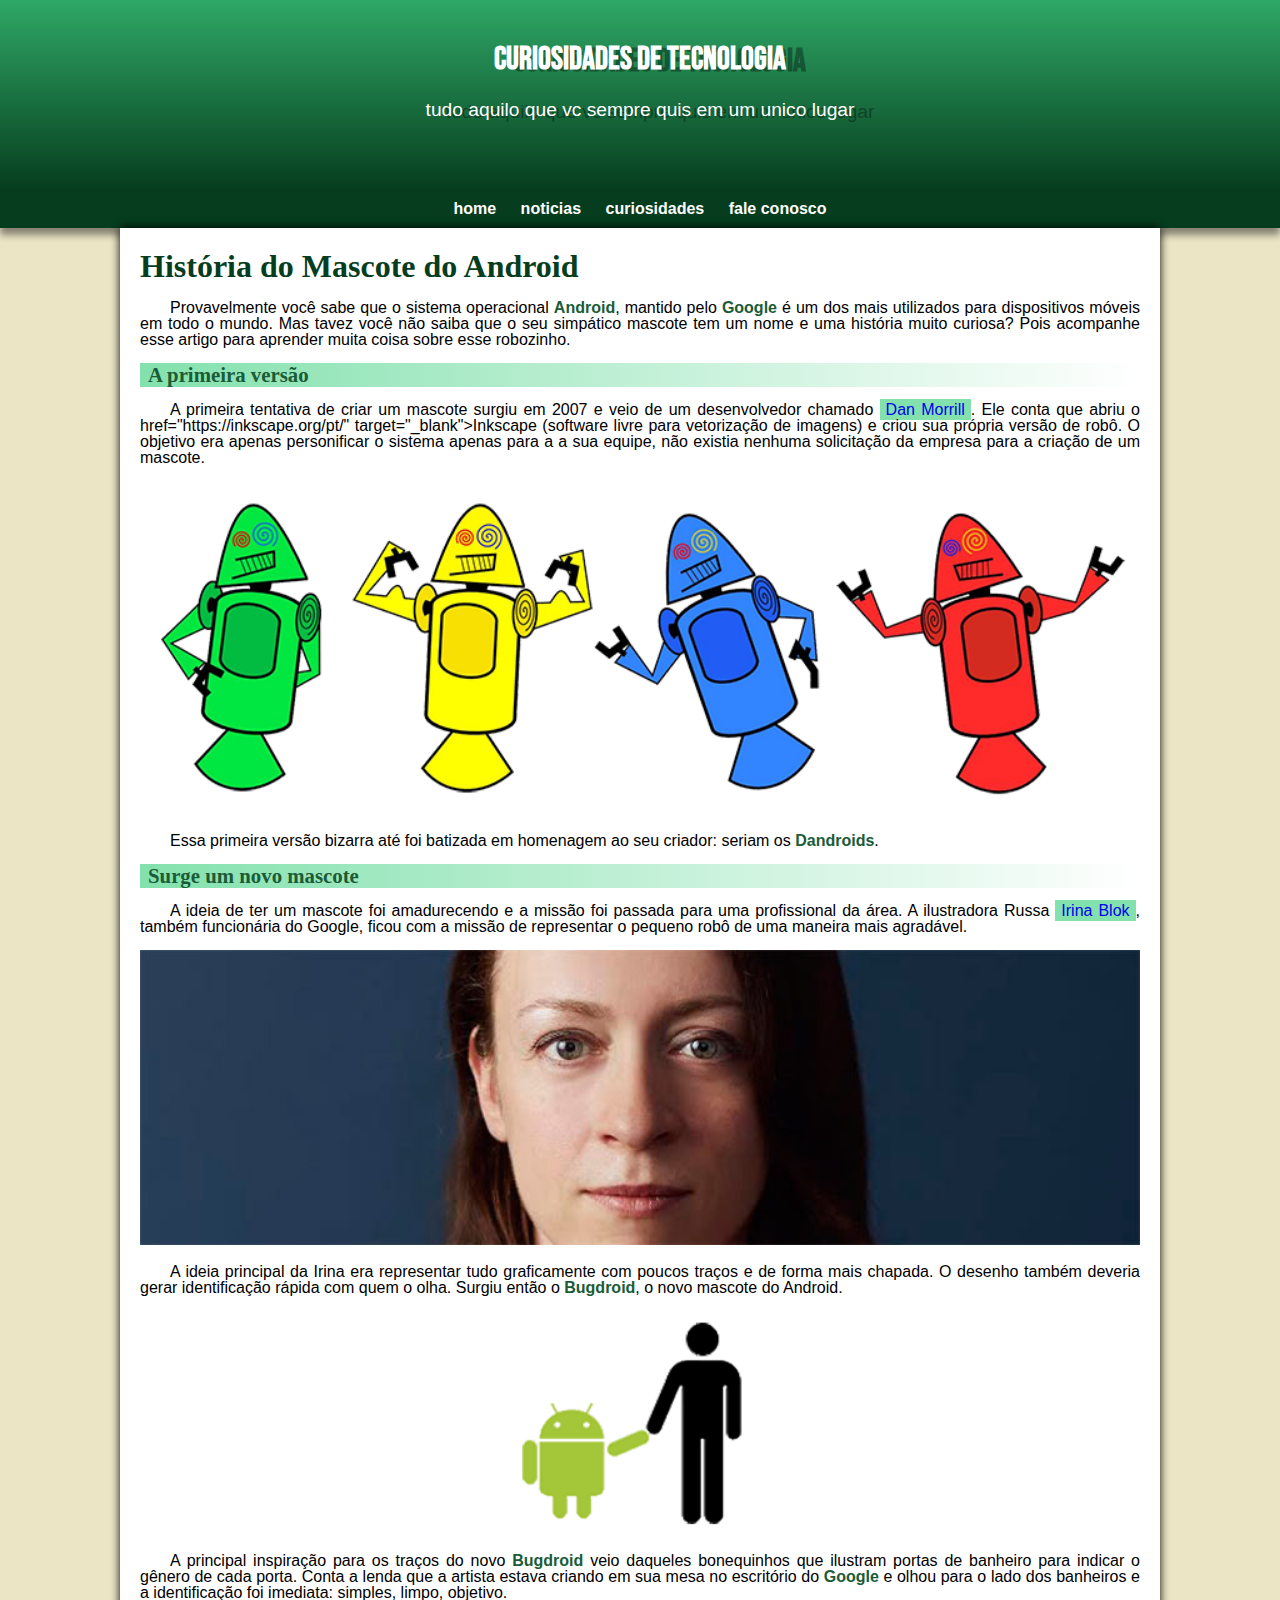
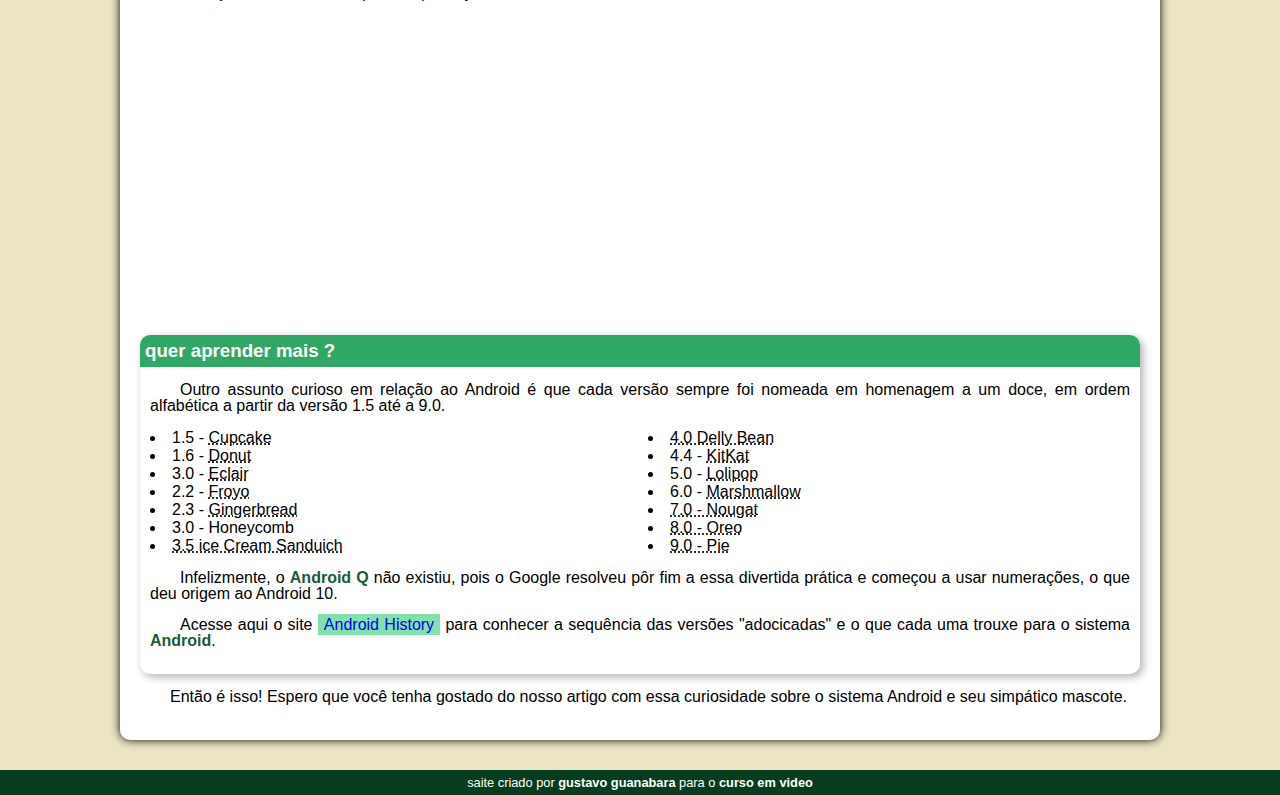
==== index.html @ 49d0d947 "site novo" ====
<!DOCTYPE html>
<html lang="pt-br">
<head>
    <meta charset="UTF-8">
    <meta name="viewport" content="width=device-width, initial-scale=1.0">
    <title>como surgiu o mascote do android</title>
    <link rel="shortcut icon" href="imagens/favicon.ico" type="image/x-icon">
    <link rel="stylesheet" href="estilo/style.css">
</head>
<body>
    <header>
    <h1>curiosidades de tecnologia</h1>
    <p>tudo aquilo que vc sempre quis em um unico lugar</p>
    </header>
    <nav>
        <a href="#">home</a>
        <a href="#">noticias</a>
        <a href="#">curiosidades</a>
        <a href="#">fale conosco</a>

           
    </nav>
    <main>
        <article>
            <h1>História do Mascote do Android</h1>

            <p>Provavelmente você sabe que o sistema operacional <strong>Android</strong>, mantido pelo <strong>Google</strong> é um dos mais utilizados para dispositivos móveis em todo o mundo. Mas tavez você não saiba que o seu simpático mascote tem um nome e uma história muito curiosa? Pois acompanhe esse artigo para aprender muita coisa sobre esse robozinho.</p>

            <h2>A primeira versão</h2>

            <p>A primeira tentativa de criar um mascote surgiu em 2007 e veio de um desenvolvedor chamado <a href="https://androidcommunity.com/dan-morrill-shows-us-the-android-mascot-that-almost-was-20130103/" target="_blank" class="exterbo">Dan Morrill</a>. Ele conta que abriu o </a>href="https://inkscape.org/pt/" target="_blank">Inkscape </a>(software livre para vetorização de imagens) e criou sua própria versão de robô. O objetivo era apenas personificar o sistema apenas para a a sua equipe, não existia nenhuma solicitação da empresa para a criação de um mascote.</p>

            <picture>
               <source media="(max-width:600px )" srcset="imagens/dan-droids-pq.png">
                <img src="imagens/dan-droids.png" alt="primeiro mascote do android">
                
            </picture>

            <p>Essa primeira versão bizarra até foi batizada em homenagem ao seu criador: seriam os <strong>Dandroids</strong>.</p>

            <h2>Surge um novo mascote</h2>

            <p>A ideia de ter um mascote foi amadurecendo e a missão foi passada para uma profissional da área. A ilustradora Russa <a href="https://www.irinablok.com/" target="_blank">Irina Blok</a>, também funcionária do Google, ficou com a missão de representar o pequeno robô de uma maneira mais agradável.</p>

            <picture>
                <source media="(max-width:600px )" srcset="imagens/irina-blok-pq.jpg">
                <img src="imagens/irina-blok.jpg" alt="Irina block, criadora do android">
            </picture>

            <p>A ideia principal da Irina era representar tudo graficamente com poucos traços e de forma mais chapada. O desenho também deveria gerar identificação rápida com quem o olha. Surgiu então o <strong>Bugdroid</strong>, o novo mascote do Android.</p>

            <img src="imagens/bugdroid.png" class="pequena" alt="Bugdroid">

            <p>A principal inspiração para os traços do novo <strong>Bugdroid</strong> veio daqueles bonequinhos que ilustram portas de banheiro para indicar o gênero de cada porta. Conta a lenda que a artista estava criando em sua mesa no escritório do <strong>Google</strong> e olhou para o lado dos banheiros e a identificação foi imediata: simples, limpo, objetivo.</p>

            <iframe width="560" height="315" src="https://www.youtube.com/embed/l2UDgpLz20M?si=iM90tg-365IVuLo6" title="YouTube video player" frameborder="0" allow="accelerometer; autoplay; clipboard-write; encrypted-media; gyroscope; picture-in-picture; web-share" allowfullscreen></iframe>
            
            

<aside>
    <h3>quer aprender mais ?</h3>
    
    <p>Outro assunto curioso em relação ao Android é que cada versão sempre foi nomeada em homenagem a um doce, em ordem alfabética a partir da versão 1.5 até a 9.0.</p>
    
    <ul>
        <li>1.5 - <abbr title="Bolo de copo">Cupcake</abbr></li>
        <li>1.6 - <abbr title="Rosquinha">Donut</abbr></li>
        <li>3.0 - <abbr title="Bomba">Eclair</abbr></li>
        <li>2.2 - <abbr title="Iorgurte congelado">Froyo</abbr></li>
        <li>2.3 - <abbr title="Biscoito de gengibre">Gingerbread</abbr></li>
        <li>3.0 - Honeycomb</li>
        <li><abbr title="sanduiche de sorvete">3.5 ice Cream Sanduich</abbr></li>
        <li><abbr title="jujuba">4.0 Delly Bean</abbr></li>
        <li>4.4 - <abbr title="kit kat">KitKat</abbr></li>
        <li>5.0 - <abbr title="">Lolipop</abbr></li>
        <li>6.0 - <abbr title="Mashmallow">Marshmallow</abbr></li>
        <li><abbr title="Torrone">7.0 - Nougat</abbr></li>
        <li> <abbr title="oreo">8.0 - Oreo</abbr></li>
        <li><abbr title="torta">  9.0 - Pie</abbr></li>
        
    </ul>
    
    <p>Infelizmente, o <strong>Android Q</strong> não existiu, pois o Google resolveu pôr fim a essa divertida prática e começou a usar numerações, o que deu origem ao Android 10.</p>
    
    
        <p>Acesse aqui o site <a href="https://www.android.com/intl/en_uk/history/#/donut" target="_blank">Android History</a> para conhecer a sequência das versões "adocicadas" e o que cada uma trouxe para o sistema <strong>Android</strong>.</p>
    
</aside>

<p>Então é isso! Espero que você tenha gostado do nosso artigo com essa curiosidade sobre o sistema Android e seu simpático mascote.</p>
            
        </article>
    </main>
    <footer>
        <p>saite criado por <a href="#" target="_blank">gustavo guanabara</a> para o <a href="#">curso em video</a></p>
    </footer>
</body>
</html>
---- estilo/style.css ----
@charset "UTF-8";

@import url('https://fonts.googleapis.com/css2?family=Bebas+Neue&family=Sedgwick+Ave+Display&display=swap');
@font-face{
    font-family: 'Android';
    src: url(../fontes/idroid.otf) format('opentype');
    font-weight: normal;
}

:root {
        --cor0: #ebe5c5;
        --cor1: #83e1ad;
        --cor2: #3ddc84;
        --cor3: #2fa866;
        --cor4: #1a5c37;
        --cor5: #063d1e;

        --font-padrao: Arial, Verdana , Helvetica , Sans-serif;
        --font-destaque: 'Bebas Neue', sans-serif;
        --font-android:'Andoid';
}

*{
margin: 0px;
padding: 0px;
}
body {
        background-color: var(--cor0);
        font-family: var(--font-padrao);
    }
    a.externo::after{
        content: '\00A0\1F517';
    }
header {
    background-image: linear-gradient(to bottom, var(--cor3),var(--cor5));
    min-height: 150px;
    text-align: center;
    padding-top: 40px;

}
header > h1{
    color: white;
    font-family: var(--font-destaque);
    margin-bottom: 20px;
    text-shadow: 20px 2px 0px rgba(0, 0, 0, 0.37);
}
header > p {
    font-family: var(--font-padrao);
    font-size: 1.2em;
    color: white;
    max-width: 500px;
    padding-right: 10px;
    padding-left: 10px;
    margin: auto;
    text-shadow: 20px 2px 0px rgba(0, 0, 0, 0.37);

    
}
nav{
    background-color: var(--cor5);
    text-align: center;
    padding: 10px;
    box-shadow: 0px 7px 7px rgba(0, 0, 0, 0.432);
}
nav > a {
    color: white;
    padding: 10px;
    border-radius: 5px;
    text-decoration: none;
    
    font-weight: bold;
    transition-duration: .5s;
}
nav > a:hover{
    background-color: var(--cor2);
    color: var(--cor3);
}

main{
    min-width: 300px;
    max-width: 1000px;
    margin: auto;
    margin-bottom: 30px;
    padding: 20px;
    background-color: white;
    box-shadow: 0px 0px 10px black;
    border-bottom-left-radius: 10px;
    border-bottom-right-radius: 10px ;
    
    
}
main h1 {
    color: var(--cor5);
    font-family: var(--font-android);
}
main h2{
    font-family: var(--font-android);
    color: var(--cor4);
    font-size: 1.3em;
    background-image: linear-gradient(to right, var(--cor1),transparent);
    text-indent: 8px;
}
main p{
    margin: 15px 0px;
    text-align: justify;
    text-indent: 30px;
    font-size: 1em;
    line-height: 1em;
 }

main img{
width: 100%;
}
main strong{
    color: var(--cor4);
    font-weight: bold;
   
}
main a {
    text-decoration: none;
    font-weight: var(--cor5);
    background-color: var(--cor1);
    padding: 2px 6px;
}
main a:hover{
    text-decoration: underline;
    color: var(--cor4);
}
main img.pequena{
    max-width: 350px;
    display: block;
    margin: auto;

}


aside {
    background-color: white;
    padding: 10px;
    border-radius: 10px;
    box-shadow:3px 3px 8px rgba(0, 0, 0, 0.308) ; 
}
aside > h3 {
    background-color: var(--cor3);
    color: white;
    padding: 5px;
    margin: -10px -10px 0px -10px;
    border-radius: 10px 10px 0px 0px;
   
}
aside > ul{
    list-style-type: '\2714\00A0\00A0';
list-style: inside;
columns: 2;
}

footer{
    background-color: var(--cor5);
    color: white;
    text-align: center;
    font-size: 0.8em;
    padding: 5px;
}
footer a  {
color: white;
font-weight: bold;
text-decoration: none;
}
footer a:hover {
    text-decoration: underline;
    color: var(--cor1);
}
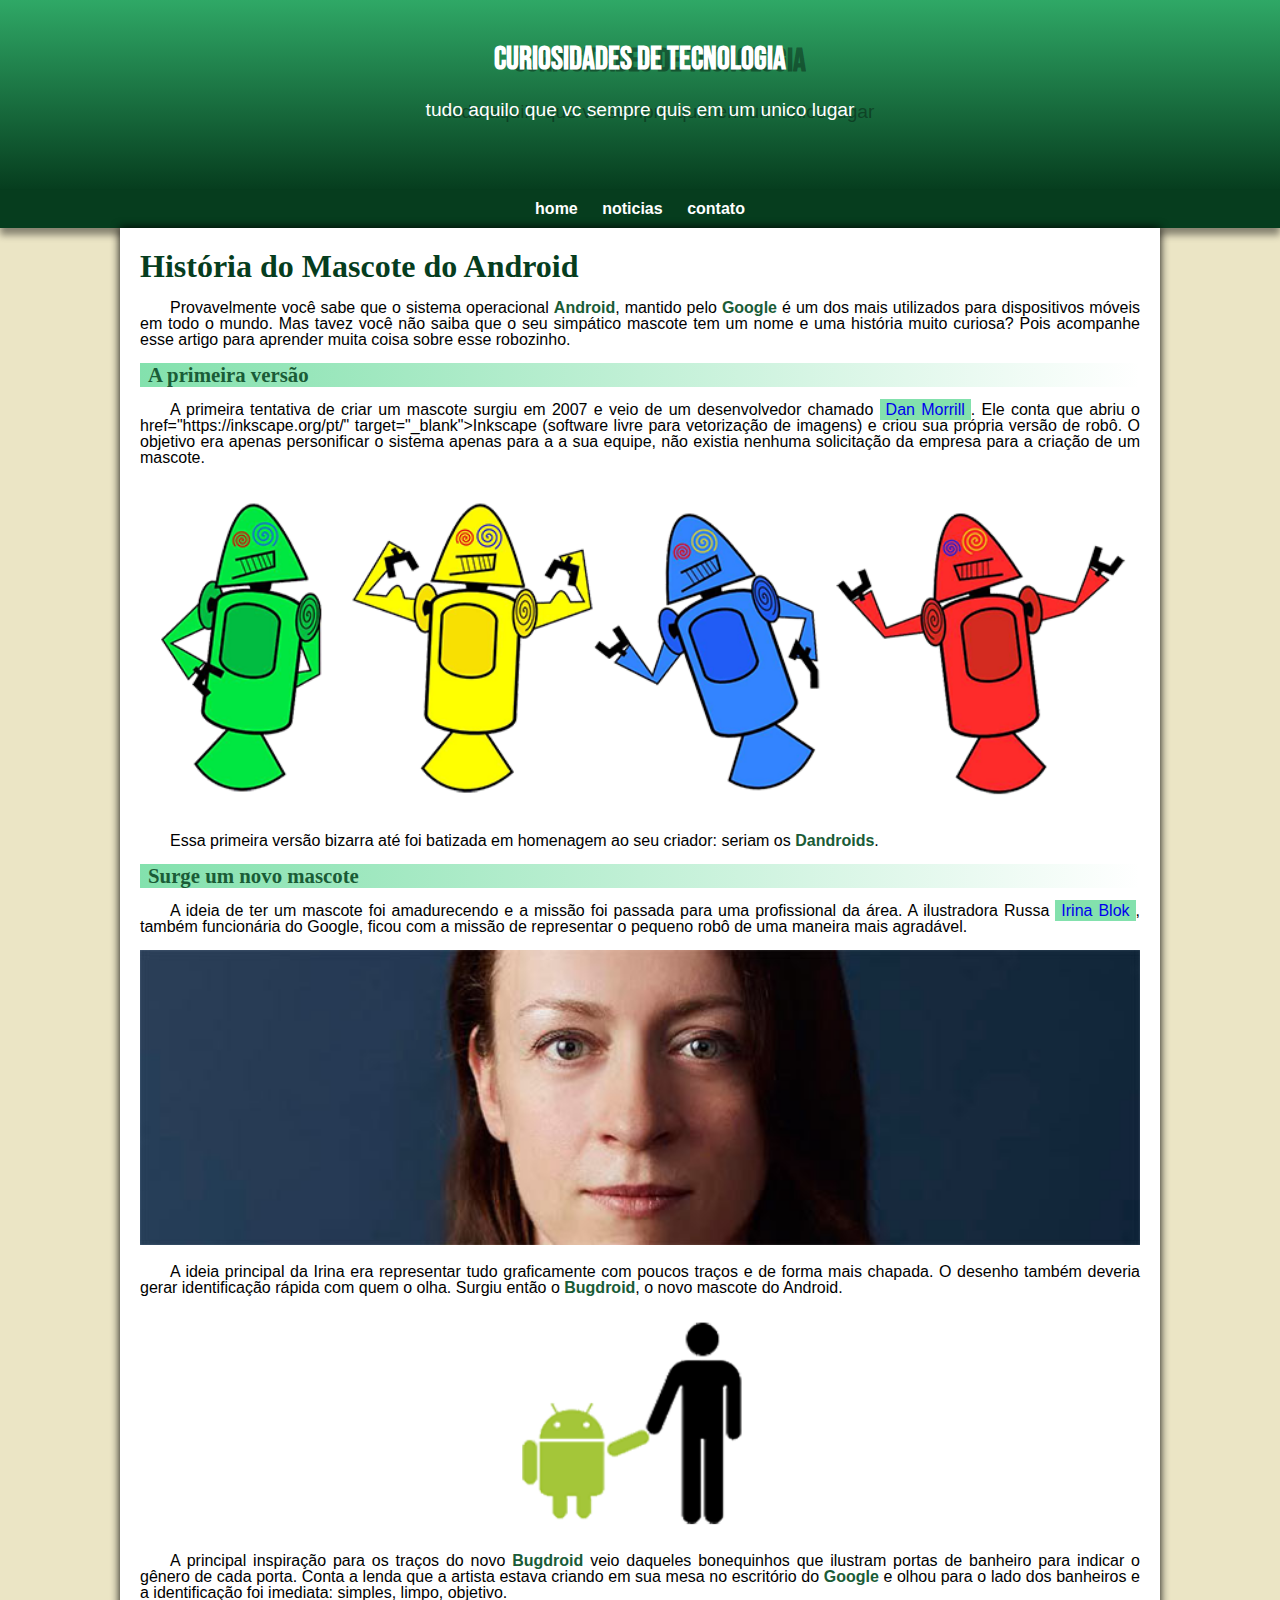
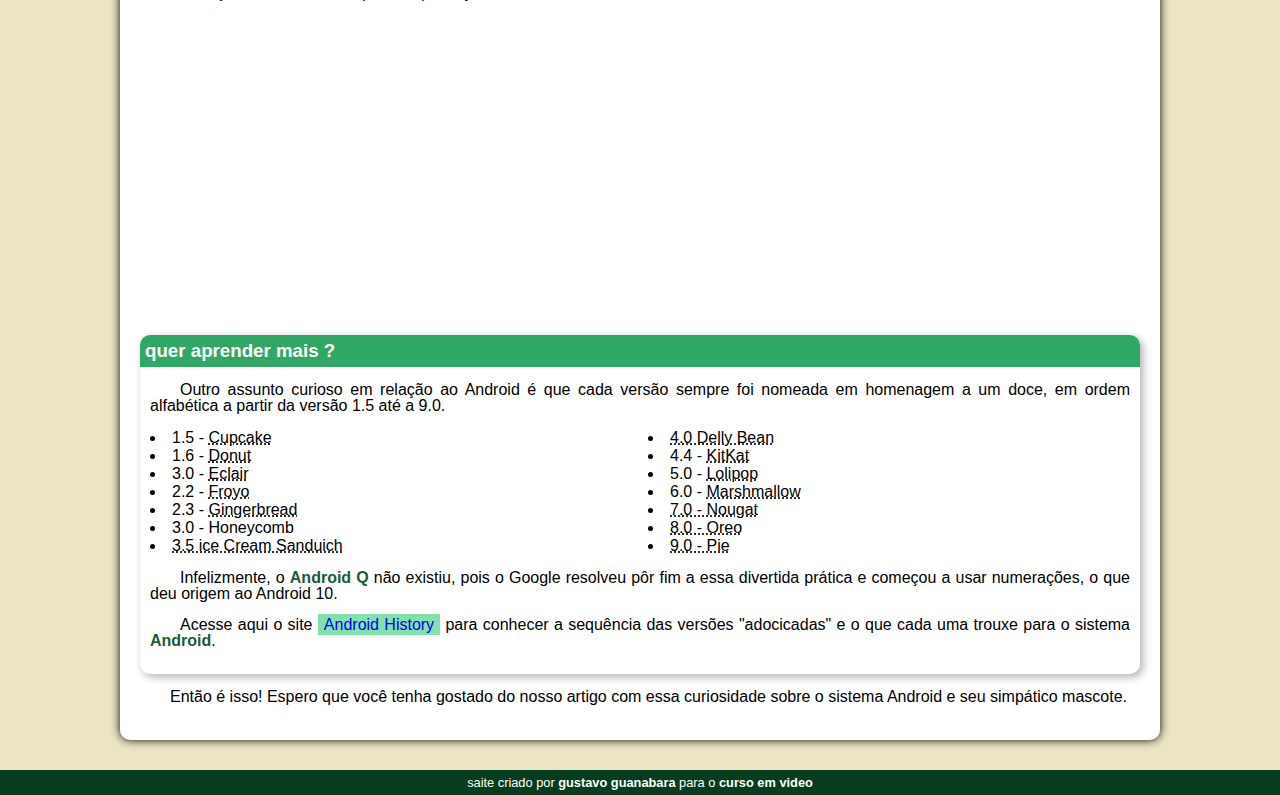
==== commit e7747a09: "atualizacao" ====
--- a/index.html
+++ b/index.html
@@ -15,8 +15,8 @@
     <nav>
         <a href="#">home</a>
         <a href="#">noticias</a>
-        <a href="#">curiosidades</a>
-        <a href="#">fale conosco</a>
+        <a href="#">contato</a>
+       
 
            
     </nav>
--- a/estilo/style.css
+++ b/estilo/style.css
@@ -52,6 +52,7 @@
     padding-right: 10px;
     padding-left: 10px;
     margin: auto;
+    padding-bottom: 30px;
     text-shadow: 20px 2px 0px rgba(0, 0, 0, 0.37);
 
     
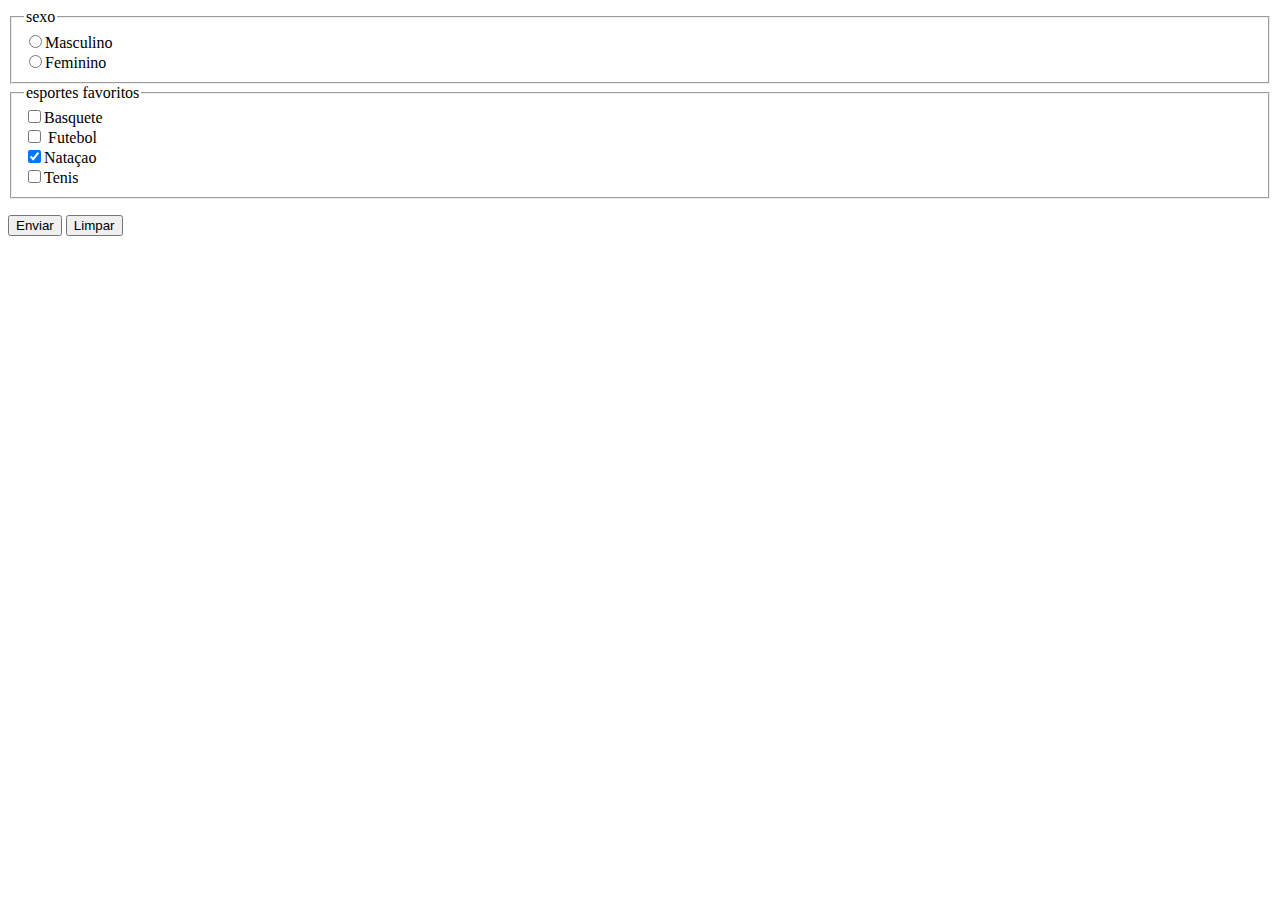
==== commit 7769913e: "exercicio 002 media query" ====
--- a/index.html
+++ b/index.html
@@ -4,95 +4,27 @@
     <meta charset="UTF-8">
     <meta name="viewport" content="width=device-width, initial-scale=1.0">
     <title>como surgiu o mascote do android</title>
-    <link rel="shortcut icon" href="imagens/favicon.ico" type="image/x-icon">
-    <link rel="stylesheet" href="estilo/style.css">
+   <link rel="stylesheet" href="style.css">
 </head>
 <body>
-    <header>
-    <h1>curiosidades de tecnologia</h1>
-    <p>tudo aquilo que vc sempre quis em um unico lugar</p>
-    </header>
-    <nav>
-        <a href="#">home</a>
-        <a href="#">noticias</a>
-        <a href="#">contato</a>
-       
-
-           
-    </nav>
-    <main>
-        <article>
-            <h1>História do Mascote do Android</h1>
-
-            <p>Provavelmente você sabe que o sistema operacional <strong>Android</strong>, mantido pelo <strong>Google</strong> é um dos mais utilizados para dispositivos móveis em todo o mundo. Mas tavez você não saiba que o seu simpático mascote tem um nome e uma história muito curiosa? Pois acompanhe esse artigo para aprender muita coisa sobre esse robozinho.</p>
-
-            <h2>A primeira versão</h2>
-
-            <p>A primeira tentativa de criar um mascote surgiu em 2007 e veio de um desenvolvedor chamado <a href="https://androidcommunity.com/dan-morrill-shows-us-the-android-mascot-that-almost-was-20130103/" target="_blank" class="exterbo">Dan Morrill</a>. Ele conta que abriu o </a>href="https://inkscape.org/pt/" target="_blank">Inkscape </a>(software livre para vetorização de imagens) e criou sua própria versão de robô. O objetivo era apenas personificar o sistema apenas para a a sua equipe, não existia nenhuma solicitação da empresa para a criação de um mascote.</p>
-
-            <picture>
-               <source media="(max-width:600px )" srcset="imagens/dan-droids-pq.png">
-                <img src="imagens/dan-droids.png" alt="primeiro mascote do android">
-                
-            </picture>
-
-            <p>Essa primeira versão bizarra até foi batizada em homenagem ao seu criador: seriam os <strong>Dandroids</strong>.</p>
-
-            <h2>Surge um novo mascote</h2>
-
-            <p>A ideia de ter um mascote foi amadurecendo e a missão foi passada para uma profissional da área. A ilustradora Russa <a href="https://www.irinablok.com/" target="_blank">Irina Blok</a>, também funcionária do Google, ficou com a missão de representar o pequeno robô de uma maneira mais agradável.</p>
-
-            <picture>
-                <source media="(max-width:600px )" srcset="imagens/irina-blok-pq.jpg">
-                <img src="imagens/irina-blok.jpg" alt="Irina block, criadora do android">
-            </picture>
-
-            <p>A ideia principal da Irina era representar tudo graficamente com poucos traços e de forma mais chapada. O desenho também deveria gerar identificação rápida com quem o olha. Surgiu então o <strong>Bugdroid</strong>, o novo mascote do Android.</p>
-
-            <img src="imagens/bugdroid.png" class="pequena" alt="Bugdroid">
-
-            <p>A principal inspiração para os traços do novo <strong>Bugdroid</strong> veio daqueles bonequinhos que ilustram portas de banheiro para indicar o gênero de cada porta. Conta a lenda que a artista estava criando em sua mesa no escritório do <strong>Google</strong> e olhou para o lado dos banheiros e a identificação foi imediata: simples, limpo, objetivo.</p>
-
-            <iframe width="560" height="315" src="https://www.youtube.com/embed/l2UDgpLz20M?si=iM90tg-365IVuLo6" title="YouTube video player" frameborder="0" allow="accelerometer; autoplay; clipboard-write; encrypted-media; gyroscope; picture-in-picture; web-share" allowfullscreen></iframe>
-            
-            
-
-<aside>
-    <h3>quer aprender mais ?</h3>
-    
-    <p>Outro assunto curioso em relação ao Android é que cada versão sempre foi nomeada em homenagem a um doce, em ordem alfabética a partir da versão 1.5 até a 9.0.</p>
-    
-    <ul>
-        <li>1.5 - <abbr title="Bolo de copo">Cupcake</abbr></li>
-        <li>1.6 - <abbr title="Rosquinha">Donut</abbr></li>
-        <li>3.0 - <abbr title="Bomba">Eclair</abbr></li>
-        <li>2.2 - <abbr title="Iorgurte congelado">Froyo</abbr></li>
-        <li>2.3 - <abbr title="Biscoito de gengibre">Gingerbread</abbr></li>
-        <li>3.0 - Honeycomb</li>
-        <li><abbr title="sanduiche de sorvete">3.5 ice Cream Sanduich</abbr></li>
-        <li><abbr title="jujuba">4.0 Delly Bean</abbr></li>
-        <li>4.4 - <abbr title="kit kat">KitKat</abbr></li>
-        <li>5.0 - <abbr title="">Lolipop</abbr></li>
-        <li>6.0 - <abbr title="Mashmallow">Marshmallow</abbr></li>
-        <li><abbr title="Torrone">7.0 - Nougat</abbr></li>
-        <li> <abbr title="oreo">8.0 - Oreo</abbr></li>
-        <li><abbr title="torta">  9.0 - Pie</abbr></li>
+    <form action="cadastro.php" method="get" autocomplete="on">
         
-    </ul>
-    
-    <p>Infelizmente, o <strong>Android Q</strong> não existiu, pois o Google resolveu pôr fim a essa divertida prática e começou a usar numerações, o que deu origem ao Android 10.</p>
-    
-    
-        <p>Acesse aqui o site <a href="https://www.android.com/intl/en_uk/history/#/donut" target="_blank">Android History</a> para conhecer a sequência das versões "adocicadas" e o que cada uma trouxe para o sistema <strong>Android</strong>.</p>
-    
-</aside>
-
-<p>Então é isso! Espero que você tenha gostado do nosso artigo com essa curiosidade sobre o sistema Android e seu simpático mascote.</p>
-            
-        </article>
-    </main>
-    <footer>
-        <p>saite criado por <a href="#" target="_blank">gustavo guanabara</a> para o <a href="#">curso em video</a></p>
-    </footer>
+            <fieldset>
+                <legend>sexo</legend>
+                <input type="radio" name="sexo" id="isxmas" value="M"><label for="isxmas">Masculino</label><br>
+                <input type="radio" name="sexo" id="isxfem" value="F"><label for="isxfem">Feminino</label>
+            </fieldset>
+            <fieldset>
+            <legend>esportes favoritos</legend>
+            <input type="checkbox" name="asbas" id="iesbas"><label for="iesbas">Basquete</label><br>
+            <input type="checkbox" name="esfut" id="isfut"> <label for="iesfut">Futebol</label><br>
+            <input type="checkbox" name="esnat" id="isnat" checked><label for="">Nataçao</label><br>
+            <input type="checkbox" name="esten" id="iestem"><label for="iesten">Tenis</label><br>
+        </fieldset>
+        <p>
+            <input type="submit" value="Enviar">
+            <input type="reset" value="Limpar">
+        </p>
+    </form>
 </body>
 </html>